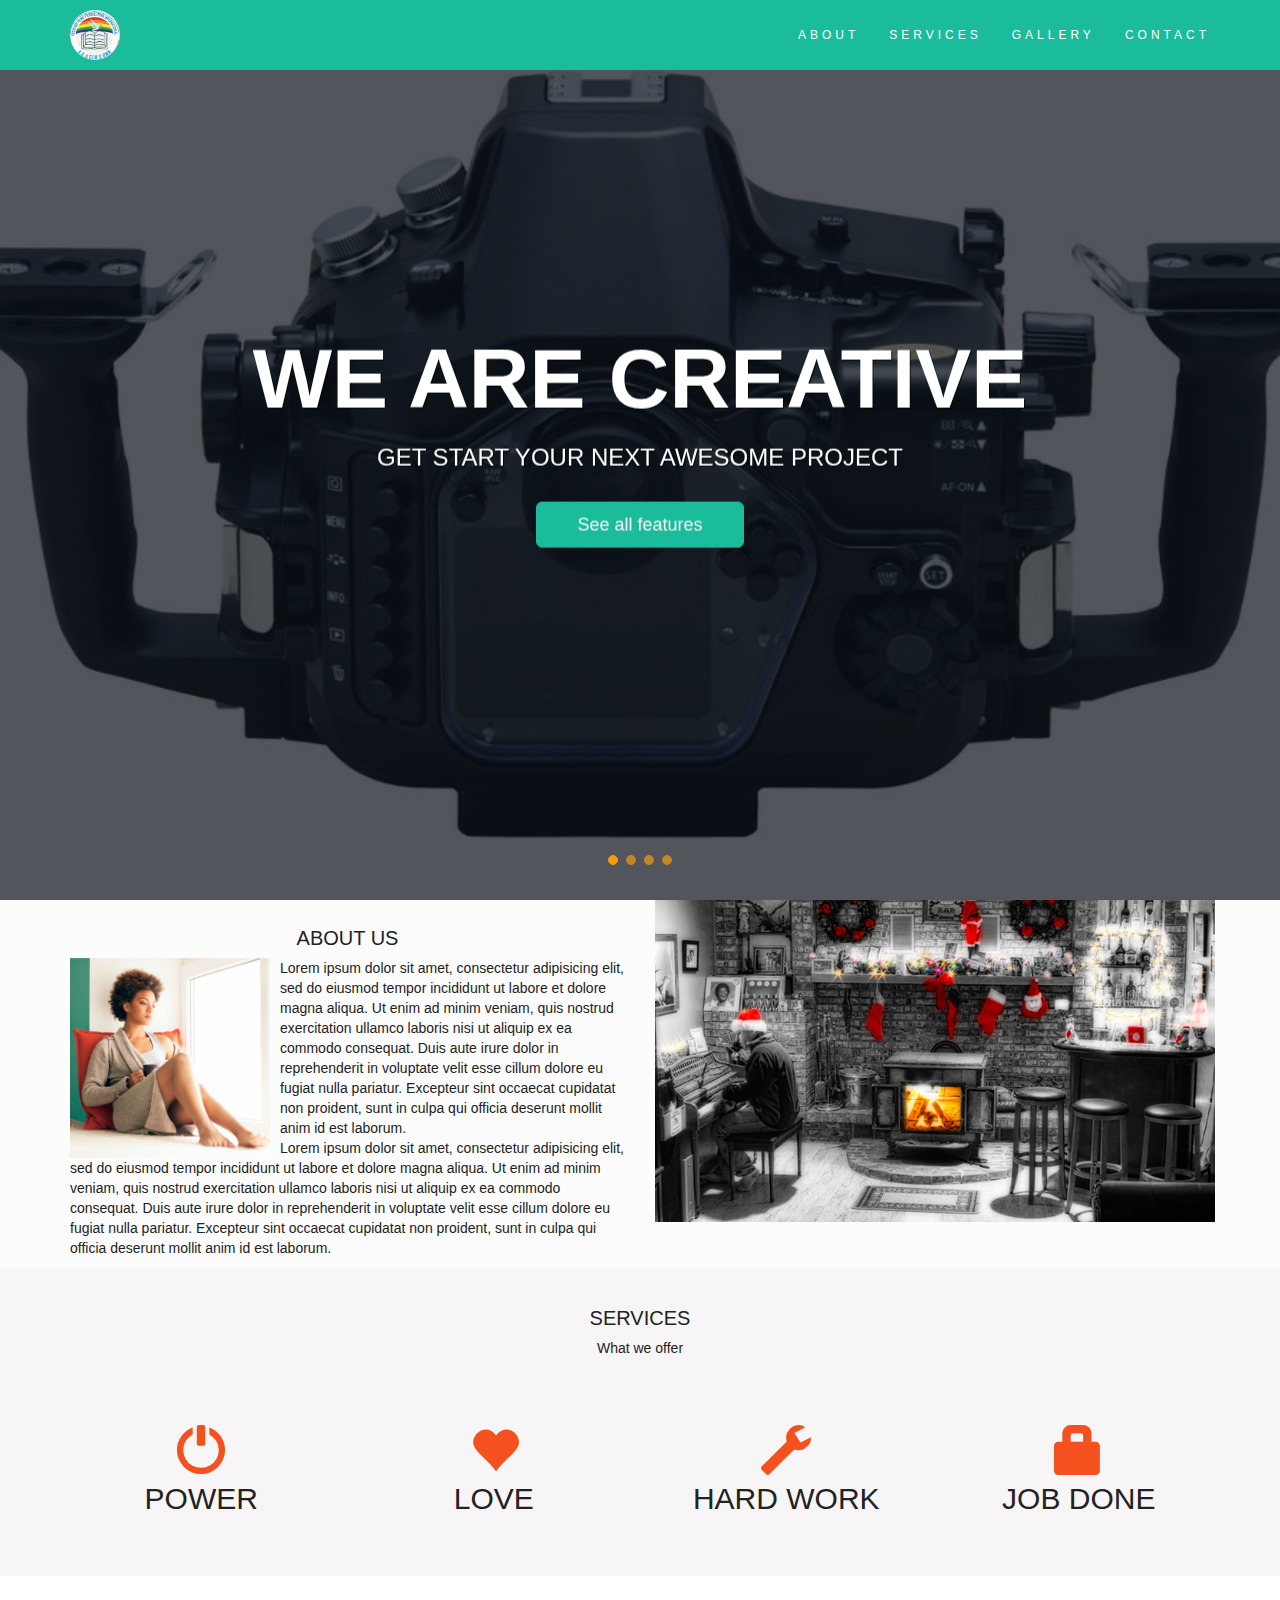
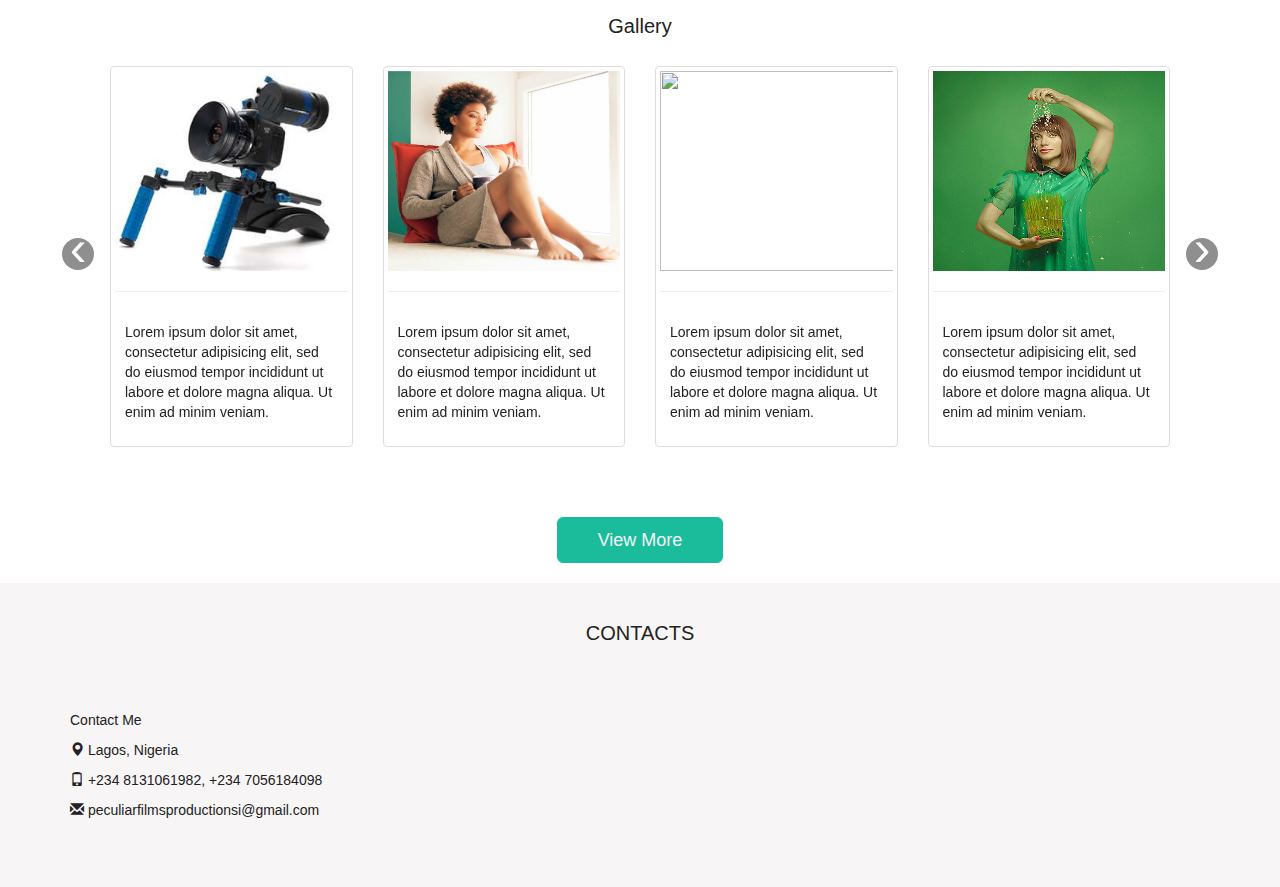
==== index.html @ 96c9d2da "first" ====
<!DOCTYPE html>
<html>
<head>
	<meta charset="utf-8">
	<meta name="description" content="">
	<meta name="keywords" content="">
	<meta name="author" content="">
	<meta http-equiv="X-UA-Compatible" content="IE=edge">
	<meta name="viewport" content="width=device-width, initial-scale=1">
	<title>My Site</title>
	

	<!-- STYLESHEETS-->
	<link rel="stylesheet" type="text/css" href="libraries/bootstrap/css/bootstrap.min.css">

	<!-- CUSTOM STYLES -->
	<link rel="stylesheet" type="text/css" href="assets/css/main.css">
	<link rel="stylesheet" type="text/css" href="assets/css/index.css">
	<!-- <link rel="stylesheet" type="text/css" href="assets/css/animate.css"> -->
	


	<!-- WEBFONT -->
	<link rel="stylesheet" type="text/css" href="https://fonts.googleapis.com/css?family=Raleway">

	<!-- ICON -->
	<link rel="stylesheet" href="https://cdnjs.cloudflare.com/ajax/libs/font-awesome/4.7.0/css/font-awesome.min.css">
</head>
<body id="myPage" data-spy="scroll" data-target=".navbar" data-offset="60">


	<header>
		<nav class="navbar change navbar-fixed-top m-b-0 p-t-10 p-b-10">
		  	<div class="container">
			    <div class="navbar-header">
			      <button type="button" class="navbar-toggle" data-toggle="collapse" data-target="#myNavbar">
			        <span class="icon-bar"></span>
			        <span class="icon-bar"></span>
			        <span class="icon-bar"></span>                        
			      </button>
			      <a class="navbar-brand p-t-0" href="#myPage"><img src="assets/img/peculiar.jpeg" class="h-50 img-circle"></a>
			    </div>
			    <div class="collapse navbar-collapse" id="myNavbar">
			      <ul class="nav navbar-nav navbar-right">
			        <li><a class="c-white" href="#about">ABOUT</a></li>
			        <li><a class="c-white" href="#services">SERVICES</a></li>
			        <li><a class="c-white" href="#gallery">GALLERY</a></li>
			        <li><a class="c-white" href="#contact">CONTACT</a></li>
			      </ul>
			    </div>
		  	</div>
		</nav>
	</header>

	<section>
		<div class="">
			<div class="carousel fade-carousel slide carousel-fade" data-ride="carousel" data-interval="4000" id="bs-carousel">
			  <!-- Overlay -->

			  <!-- Indicators -->
				<ol class="carousel-indicators">
				  	<li data-target="#bs-carousel" data-slide-to="0" class="active"></li>
				  	<li data-target="#bs-carousel" data-slide-to="1"></li>
				  	<li data-target="#bs-carousel" data-slide-to="2"></li>
				  	<li data-target="#bs-carousel" data-slide-to="3"></li>
				</ol>
			  
			  <!-- Wrapper for slides -->
			  	<div class="carousel-inner">
			    	<div class="item slides active">
			      		<div class="slide-1">
			          		<div class="overlay"></div>
			      		</div>
			      		<div class="hero">
				        	<hgroup>
				            	<h1>We are creative</h1>        
				            	<h3>Get start your next awesome project</h3>
				        	</hgroup>
				        	<button class="btn btn-hero btn-lg" role="button">See all features</button>
				      	</div>
				    </div>
			    	<div class="item slides">
			      		<div class="slide-2">
			          		<div class="overlay"></div>
			     		</div>
			      		<div class="hero">        
				        	<hgroup>
				            	<h1>We are smart</h1>        
				            	<h3>Get start your next awesome project</h3>
				        	</hgroup>       
				        	<button class="btn btn-hero btn-lg" role="button">See all features</button>
				      	</div>
			    	</div>
			    	<div class="item slides">
			      		<div class="slide-3">
			          		<div class="overlay"></div>
			      		</div>
			      		<div class="hero">        
			        		<hgroup>
					            <h1>We are amazing</h1>        
					            <h3>Get start your next awesome project</h3>
			        		</hgroup>
			        		<button class="btn btn-hero btn-lg" role="button">See all features</button>
			      		</div>
			    	</div>
			    	<div class="item slides">
			      		<div class="slide-4">
			          		<div class="overlay"></div>
			      		</div>
			      		<div class="hero">        
			        		<hgroup>
					            <h1>We are amazing</h1>        
					            <h3>Get start your next awesome project</h3>
			        		</hgroup>
			        		<button class="btn btn-hero btn-lg" role="button">See all features</button>
			      		</div>
			    	</div>
			  	</div> 
			</div>
		</div>

		<!-- about me -->
		<div class="bg-grey99">
			<div id="about" class="container">
				
				<div class="row">
					
					<div class="col-md-6">
						<p class="text-center f-20 p-t-5p">ABOUT US</p>
						<img src="assets/img/03-team.jpg" align="left" class="width-200 m-r-10">
						<p>Lorem ipsum dolor sit amet, consectetur adipisicing elit, sed do eiusmod
						tempor incididunt ut labore et dolore magna aliqua. Ut enim ad minim veniam,
						quis nostrud exercitation ullamco laboris nisi ut aliquip ex ea commodo
						consequat. Duis aute irure dolor in reprehenderit in voluptate velit esse
						cillum dolore eu fugiat nulla pariatur. Excepteur sint occaecat cupidatat non
						proident, sunt in culpa qui officia deserunt mollit anim id est laborum.<br>Lorem ipsum dolor sit amet, consectetur adipisicing elit, sed do eiusmod
						tempor incididunt ut labore et dolore magna aliqua. Ut enim ad minim veniam,
						quis nostrud exercitation ullamco laboris nisi ut aliquip ex ea commodo
						consequat. Duis aute irure dolor in reprehenderit in voluptate velit esse
						cillum dolore eu fugiat nulla pariatur. Excepteur sint occaecat cupidatat non
						proident, sunt in culpa qui officia deserunt mollit anim id est laborum.</p>
					</div>
					<div class="col-md-6">
						<img src="assets/img/calltoaction-image.jpg" class="width-560 mwidth-100p twidth-100p">
					</div>
				</div>
			</div>

		</div>

		<!-- my Service -->
		<div class="bg-greym p-t-40">
			<div id="services" class="container">
				<p class="text-center f-20">SERVICES</p>
				<p class="text-center">What we offer</p>
				<div class="row text-center p-t-5p p-b-5p">
					<div class="col-md-3 col-xs-6 col-sm-3">
						<span class="glyphicon glyphicon-off logo-small"></span>
						<p class="f-30 mf-20 m-t-10">POWER</p>
					</div>
					<div class="col-md-3 col-xs-6 col-sm-3">
						<span class="glyphicon glyphicon-heart logo-small"></span>
						<p class="f-30 mf-20 m-t-10">LOVE</p>
					</div>
					<div class="col-md-3 col-xs-6 col-sm-3">
						<span class="glyphicon glyphicon-wrench logo-small"></span>
						<p class="f-30 mf-20 m-t-10">HARD WORK</p>
					</div>
					<div class="col-md-3 col-xs-6 col-sm-3">
						<span class="glyphicon glyphicon-lock logo-small"></span>
						<p class="f-30 mf-20 m-t-10">JOB DONE</p>
					</div>
				</div>
			</div>
		</div>

		<!-- Portfolio -->
		<div class=" p-t-40">
			<div id="gallery" class="container">
				<p class="text-center f-20">Gallery</p>
				<div class=''>
			      	<div class="carousel slide media-carousel" id="media">
				        <div class="carousel-inner">
				          	<div class="item  active">
					            <div class="row">
					              	<div class="col-md-3">
					                	<a class="thumbnail" href="#">
					                		<img src="assets/img/Wha.jpeg">
					                		<hr>
					                		<p class="p-10">Lorem ipsum dolor sit amet, consectetur adipisicing elit, sed do eiusmod
					                		tempor incididunt ut labore et dolore magna aliqua. Ut enim ad minim veniam.</p>
					                	</a>
					              	</div>          
					              	<div class="col-md-3">
					                	<a class="thumbnail" href="#">
					                		<img src="assets/img/03-team.jpg">
					                		<hr>
					                		<p class="p-10">Lorem ipsum dolor sit amet, consectetur adipisicing elit, sed do eiusmod
					                		tempor incididunt ut labore et dolore magna aliqua. Ut enim ad minim veniam.</p>
					                	</a>
					              	</div>
					              	<div class="col-md-3">
					                	<a class="thumbnail" href="#">
					                		<img src="assets/img/imag.jpeg">
					                		<hr>
					                		<p class="p-10">Lorem ipsum dolor sit amet, consectetur adipisicing elit, sed do eiusmod
					                		tempor incididunt ut labore et dolore magna aliqua. Ut enim ad minim veniam.</p>
					                	</a>
					              	</div>
					              	<div class="col-md-3">
					                	<a class="thumbnail" href="#">
					                		<img src="assets/img/02-team.jpg">
					                		<hr>
					                		<p class="p-10">Lorem ipsum dolor sit amet, consectetur adipisicing elit, sed do eiusmod
					                		tempor incididunt ut labore et dolore magna aliqua. Ut enim ad minim veniam.</p>
					                	</a>
					              	</div>        
					            </div>
				          	</div>
			          		<div class="item">
			            		<div class="row">
			              			<div class="col-md-3">
			                			<a class="thumbnail" href="#">
			                				<img src="assets/img/Whats.jpeg">
			                				<hr>
					                		<p class="p-10">Lorem ipsum dolor sit amet, consectetur adipisicing elit, sed do eiusmod
					                		tempor incididunt ut labore et dolore magna aliqua. Ut enim ad minim veniam.</p>
			                			</a>
			              			</div>          
			              			<div class="col-md-3">
			                			<a class="thumbnail" href="#">
			                				<img src="assets/img/WhatsApp1.jpeg">
			                				<hr>
					                		<p class="p-10">Lorem ipsum dolor sit amet, consectetur adipisicing elit, sed do eiusmod
					                		tempor incididunt ut labore et dolore magna aliqua. Ut enim ad minim veniam.</p>
			                			</a>
			              			</div>
			              			<div class="col-md-3">
			                			<a class="thumbnail" href="#">
			                				<img src="assets/img/WhatsApp.jpeg">
			                				<hr>
					                		<p class="p-10">Lorem ipsum dolor sit amet, consectetur adipisicing elit, sed do eiusmod
					                		tempor incididunt ut labore et dolore magna aliqua. Ut enim ad minim veniam.</p>
			                			</a>
			              			</div>
			              			<div class="col-md-3">
					                	<a class="thumbnail" href="#">
					                		<img src="assets/img/Wha.jpeg">
					                		<hr>
					                		<p class="p-10">Lorem ipsum dolor sit amet, consectetur adipisicing elit, sed do eiusmod
					                		tempor incididunt ut labore et dolore magna aliqua. Ut enim ad minim veniam.</p>
					                	</a>
					              	</div>        
			            		</div>
			          		</div>
			          		<div class="item">
			            		<div class="row">
			              			<div class="col-md-3">
			                			<a class="thumbnail" href="#">
			                				<img src="assets/img/WhatsApp2.jpeg">
			                				<hr>
					                		<p class="p-10">Lorem ipsum dolor sit amet, consectetur adipisicing elit, sed do eiusmod
					                		tempor incididunt ut labore et dolore magna aliqua. Ut enim ad minim veniam.</p>
			                			</a>
			              			</div>          
			              			<div class="col-md-3">
			                			<a class="thumbnail" href="#">
			                				<img src="assets/img/imag.jpeg">
			                				<hr>
					                		<p class="p-10">Lorem ipsum dolor sit amet, consectetur adipisicing elit, sed do eiusmod
					                		tempor incididunt ut labore et dolore magna aliqua. Ut enim ad minim veniam.</p>
			                			</a>
			              			</div>
			              			<div class="col-md-3">
			                			<a class="thumbnail" href="#">
			                				<img src="assets/img/WhatsAp.jpeg">
			                				<hr>
					                		<p class="p-10">Lorem ipsum dolor sit amet, consectetur adipisicing elit, sed do eiusmod
					                		tempor incididunt ut labore et dolore magna aliqua. Ut enim ad minim veniam.</p>
			                			</a>
			              			</div>
			              			<div class="col-md-3">
					                	<a class="thumbnail" href="#">
					                		<img src="assets/img/Whats.jpeg">
					                		<hr>
					                		<p class="p-10">Lorem ipsum dolor sit amet, consectetur adipisicing elit, sed do eiusmod
					                		tempor incididunt ut labore et dolore magna aliqua. Ut enim ad minim veniam.</p>
					                	</a>
					              	</div>      
			            		</div>
			          		</div>
			        	</div>
			        	<a data-slide="prev" href="#media" class="left carousel-control f-50 hidden-xs hidden-sm">‹</a>
			        	<a data-slide="next" href="#media" class="right carousel-control f-50 hidden-xs hidden-sm">›</a>
			      	</div>                          
			    </div>
			</div>


			<div class="row">
				<div class="col-md-5"></div>
				<div class="col-md-2 text-center">
					<a href="gallery.html" class="btn btn-hero btn-lg">View More</a>
				</div>
				<div class="col-md-5"></div>
			</div>
		</div>

		<!-- contact -->
		<div class="bg-greym p-t-40">
			<div id="contact" class="container">
				<p class="text-center f-20">CONTACTS</p>
				<div class="row p-t-5p p-b-5p">
					<div class="col-md-3">
						<p>Contact Me</p>
      					<p><span class="glyphicon glyphicon-map-marker"></span> Lagos, Nigeria</p>
      					<p><span class="glyphicon glyphicon-phone"></span> +234 8131061982, +234 7056184098</p>
      					<p><span class="glyphicon glyphicon-envelope"></span> peculiarfilmsproductionsi@gmail.com</p>
					</div>
					<div class="col-md-9"></div>
				</div>
			</div>
		</div>
	</section>

	
		
	
	<script type="text/javascript" src="libraries/bootstrap/js/jquery-3.1.1.min.js"></script>

    <script src="libraries/bootstrap/js/bootstrap.min.js"></script>
    </script>
</body>
	<script type="text/javascript">
  		$(document).ready(function(){
		  // Add smooth scrolling to all links in navbar + footer link
		  $(".navbar a, footer a[href='#myPage']").on('click', function(event) {
		    // Make sure this.hash has a value before overriding default behavior
		    if (this.hash !== "") {
		      // Prevent default anchor click behavior
		      event.preventDefault();

		      // Store hash
		      var hash = this.hash;

		      // Using jQuery's animate() method to add smooth page scroll
		      // The optional number (900) specifies the number of milliseconds it takes to scroll to the specified area
		      $('html, body').animate({
		        scrollTop: $(hash).offset().top
		      }, 900, function(){
		   
		        // Add hash (#) to URL when done scrolling (default click behavior)
		        window.location.hash = hash;
		      });
		    } // End if
		  });
		  
		  $(window).scroll(function() {
		    $(".slideanim").each(function(){
		      var pos = $(this).offset().top;

		      var winTop = $(window).scrollTop();
		        if (pos < winTop + 600) {
		          $(this).addClass("slide");
		        }
		    });
		  });
		})
    </script>
    <script type="text/javascript">
    	$(document).ready(function() {
		  $('#media').carousel({
		    pause: true,
		    interval: false,
		  });
		});

		// change navbar background color when scroll downs

		$(document).ready(function(){
		  $(window).scroll(function(){
		  	var scroll = $(window).scrollTop();
			  if (scroll > 100) {
			    $(".change").css("background" , "#1abc9c");
			  }

			  else{
				  $(".change").css("background" , "transparent");  	
			  }
		  })
		})
	    
    </script>
</html>
---- assets/css/main.css ----
/*=================================================================
	Basic Setup
==================================================================*/
html {
    font-size: 100%;
    min-height: 100%;
}

body {
	/*font-family: 'Raleway', sans-serif;*/
	font-family: 'Gilroy-Light', sans-serif;
	font-size: 14px;
	color: #222222;
	font-weight: normal;
	overflow-x: hidden;
	line-height: 20px;
}
 
.l-h{line-height: 40px;}


a,
a:active,
a:hover,
a:focus,
a:visited{
	text-decoration:none;
	background:transparent;
	outline:none;
	color:inherit;
}

button:focus{
	outline:none;
}

li{
	list-style:none;
}

article,
figure,
footer,
header,
nav,
section{
	display:block
}

select:focus {
    outline-offset:0;
}

/* Internet Explorer 10 in Windows 8 and Windows Phone 8 Bug fix */
@-webkit-viewport {
	width: device-width;
}
@-moz-viewport {
	width: device-width;
}
@-ms-viewport {
	width: device-width;
}
@-o-viewport {
	width: device-width;
}
@viewport {
	width: device-width;
}

/*=================================================================
	Custom stylings
==================================================================*/

/****  Margin  ****/

.m-auto {margin:auto !important;}
.m-0 {margin:0 !important;}
.m-5 {margin:5px !important;}
.m-10 {margin:10px !important;}
.m-15 {margin:15px !important;}
.m-20 {margin:20px !important;}
.m-50 {margin:50px !important;}

/****  Margin Top  ****/
.m-t-_40 {margin-top:-40px !important;}
.m-t-0 {margin-top:0px !important;}
.m-t-5{margin-top:5px !important; }
.m-t-7{margin-top:7px !important; }
.m-t-8{margin-top:8px !important; }
.m-t-10{margin-top:10px !important;}
.m-t-13{margin-top:13px !important;}
.m-t-14{margin-top:14px !important;}
.m-t-15{margin-top:15px !important;}
.m-t-19{margin-top:19px !important;}
.m-t-20{margin-top:20px !important;}
.m-t-24{margin-top:24px !important;}
.m-t-26{margin-top:26px !important;}
.m-t-28{margin-top:28px !important;}
.m-t-32{margin-top:32px !important;}
.m-t-36{margin-top:36px !important;}
.m-t-30{margin-top:30px !important;}
.m-t-40{margin-top:40px !important;}
.m-t-45{margin-top:45px !important;}
.m-t-46{margin-top:46px !important;}
.m-t-50{margin-top:50px !important;}
.m-t-60{margin-top:60px !important;}
.m-t-66{margin-top:66px !important;}
.m-t-70 {margin-top:70px !important;}
.m-t-76 {margin-top:76px !important;}
.m-t-79{margin-top:79px !important;}
.m-t-80{margin-top:80px !important;}
.m-t-90{margin-top:90px !important;}
.m-t-100{margin-top:100px !important;}
.m-t-120{margin-top:120px !important;}
.m-t-130{margin-top:130px !important;}
.m-t-150{margin-top:150px !important;}
.m-t-3p{margin-top:3% !important; }
.m-t-5p{margin-top:5% !important; }
.m-t-7p{margin-top:7% !important; }
.m-t-10p{margin-top:10% !important; }
.m-t-12p{margin-top:12% !important; }
.m-t-15p{margin-top:15% !important; }
.m-t-20p{margin-top:20% !important; }
.m-t-21p{margin-top:21% !important; }
.m-t-30p{margin-top:30% !important; }
.m-t-80p{margin-top:80% !important; }

/****  Margin Bottom  ****/
.m-b-_40 {margin-bottom:-40px !important;}
.m-b-0 {margin-bottom:0px !important;}
.m-b-5 {margin-bottom:5px !important;}
.m-b-6 {margin-bottom:6px !important;}
.m-b-7 {margin-bottom:7px !important;}
.m-b-10 {margin-bottom:10px !important;}
.m-b-12 {margin-bottom:12px !important;}
.m-b-14 {margin-bottom:14px !important;}
.m-b-15 {margin-bottom:15px !important;}
.m-b-16 {margin-bottom:16px !important;}
.m-b-17 {margin-bottom:17px !important;}
.m-b-18 {margin-bottom:18px !important;}
.m-b-19 {margin-bottom:19px !important;}
.m-b-20 {margin-bottom:20px !important;}
.m-b-27 {margin-bottom:27px !important;}
.m-b-30 {margin-bottom:30px !important;}
.m-b-35 {margin-bottom:35px !important;}
.m-b-40 {margin-bottom:40px !important;}
.m-b-54 {margin-bottom:54px !important;}
.m-b-60 {margin-bottom:60px !important;}
.m-b-79 {margin-bottom:79px !important;}
.m-b-80 {margin-bottom:80px !important;}
.m-b-120{margin-bottom:120px !important;}
.m-b-140{margin-bottom:140px !important;}
.m-b-80 {margin-bottom:80px !important;}
.m-b-245 {margin-bottom:245px !important;}
.m-b-245 {margin-bottom:245px !important;}
.m-b-m30 {margin-bottom:-30px !important;}
.m-b-m50 {margin-bottom:-50px !important;}
.m-b-5p {margin-bottom:5% !important;}
.m-b-10p {margin-bottom:10% !important;}

/****  Margin Left  ****/
.m-l-0 {margin-left:0px !important;}
.m-l-1 {margin-left:1px !important;}
.m-l-5 {margin-left:5px !important;}
.m-l-6 {margin-left:6px !important;}
.m-l-10 {margin-left:10px !important;}
.m-l-13 {margin-left:13px !important;}
.m-l-15 {margin-left:15px !important;}
.m-l-20 {margin-left:20px !important;}
.m-l-30 {margin-left:30px !important;}
.m-l-40 {margin-left:40px !important;}
.m-l-50 {margin-left:50px !important;}
.m-l-60 {margin-left:60px !important;}
.m-l-70 {margin-left:70px !important;}
.m-l-80 {margin-left:80px !important;}
.m-l-85 {margin-left:85px !important;}
.m-l-95 {margin-left:95px !important;}
.m-l-150 {margin-left:150px !important;}
.m-l-20p {margin-left:20% !important;}
.m-l-40p {margin-left:40% !important;}
.m-l-34p {margin-left:34% !important;}

/****  Margin Right  ****/
.m-r-_40 {margin-right:-40px !important;}
.m-r-3 {margin-right:3px !important;}
.m-r-5 {margin-right:5px !important;}
.m-r-10 {margin-right:10px !important;}
.m-r-20 {margin-right:20px !important;}
.m-r-30 {margin-right:30px !important;}
.m-r-60 {margin-right:60px !important;}
.m-r-37p {margin-right:37% !important;}

/****  Padding  ****/
.p-0 {padding:0 !important;}
.p-3 {padding:3px !important;}
.p-5 {padding:5px !important;}
.p-10 {padding:10px !important;}
.p-14 {padding:14px !important;}
.p-15 {padding:15px !important;}
.p-18 {padding:18px !important;}
.p-20 {padding:20px !important;}
.p-30 {padding:30px !important;}
.p-40 {padding:40px !important;}
.p-50 {padding:50px !important;}
.p-70 {padding:70px !important;}
.p-80 {padding:80px !important;}
.p-5p {padding:5% !important;}

/****  Padding Top  ****/
.p-t-0 {padding-top:0 !important;}
.p-t-3 {padding-top:3px !important;}
.p-t-5 {padding-top:5px !important;}
.p-t-6 {padding-top:6px !important;}
.p-t-7 {padding-top:7px !important;}
.p-t-8 {padding-top:8px !important;}
.p-t-9 {padding-top:9px !important;}
.p-t-10 {padding-top:10px !important;}
.p-t-14 {padding-top:14px !important;}
.p-t-15 {padding-top:15px !important;}
.p-t-20 {padding-top:20px !important}
.p-t-37 {padding-top:37px !important;}
.p-t-30 {padding-top:30px !important;}
.p-t-32 {padding-top:32px !important;}
.p-t-40 {padding-top:40px !important;}
.p-t-44 {padding-top:44px !important;}
.p-t-45 {padding-top:45px !important;}
.p-t-48 {padding-top:48px !important;}
.p-t-50 {padding-top:50px !important;}
.p-t-60 {padding-top:60px !important;}
.p-t-70 {padding-top:60px !important;}
.p-t-80 {padding-top:80px !important;}
.p-t-100 {padding-top:100px !important;}
.p-t-111 {padding-top:111px !important;}
.p-t-140 {padding-top:140px !important;}
.p-t-5p {padding-top:5% !important}
.p-t-6p {padding-top:6% !important}
.p-t-7p {padding-top:7% !important}
.p-t-10p {padding-top:10% !important}
.p-t-15p {padding-top:15% !important}
.p-t-20p {padding-top:20% !important}

/****  Padding Bottom  ****/
.p-b-0 {padding-bottom:0 !important;}
.p-b-3 {padding-bottom:3px !important;}
.p-b-5 {padding-bottom:5px !important;}
.p-b-8 {padding-bottom:8px !important;}
.p-b-10 {padding-bottom:10px !important;}
.p-b-15 {padding-bottom:15px !important;}
.p-b-20 {padding-bottom:20px !important;}
.p-b-30 {padding-bottom:30px !important;}
.p-b-40 {padding-bottom:40px !important;}
.p-b-50 {padding-bottom:50px !important;}
.p-b-60 {padding-bottom:60px !important;}
.p-b-70 {padding-bottom:70px !important;}
.p-b-75 {padding-bottom:75px !important;}
.p-b-80 {padding-bottom:80px !important;}
.p-b-100 {padding-bottom:100px !important;}
.p-b-111 {padding-bottom:111px !important;}
.p-b-3p {padding-bottom:3% !important;}
.p-b-5p {padding-bottom:5% !important;}
.p-b-6p {padding-bottom:6% !important;}
.p-b-7p {padding-bottom:7% !important;}
.p-b-10p {padding-bottom:10% !important;}
.p-b-15p {padding-bottom:15% !important;}
.p-b-20p {padding-bottom:20% !important;}
.p-b-21p {padding-bottom:21% !important;}
.p-b-17p {padding-bottom:17% !important;}
.p-b-20p {padding-bottom:20% !important;}
.p-b-25p {padding-bottom:25% !important;}
.p-b-30p {padding-bottom:30% !important;}
.p-b-33p {padding-bottom:33% !important;}

/****  Padding Left  ****/
.p-l-0{padding-left:0px !important;}
.p-l-1{padding-left:1px !important;}
.p-l-3 {padding-left:3px !important;}
.p-l-5 {padding-left:5px !important;}
.p-l-10 {padding-left:10px !important;}
.p-l-15 {padding-left: 15px !important;}
.p-l-20 {padding-left:20px !important;}
.p-l-24 {padding-left:24px !important;}
.p-l-30 {padding-left:30px !important;}
.p-l-35 {padding-left:35px !important;}
.p-l-38 {padding-left:38px !important;}
.p-l-39 {padding-left:39px !important;}
.p-l-40 {padding-left:40px !important;}
.p-l-45 {padding-left:45px !important;}
.p-l-46 {padding-left:46px !important;}
.p-l-48 {padding-left:48px !important;}
.p-l-50 {padding-left:50px !important;}
.p-l-52 {padding-left:52px !important;}
.p-l-58 {padding-left:58px !important;}
.p-l-60 {padding-left:60px !important;}
.p-l-72 {padding-left:72px !important;}
.p-l-79 {padding-left:79px !important;}
.p-l-96 {padding-left:96px !important;}
.p-l-113 {padding-left:113px !important;}
.p-l-118 {padding-left:118px !important;}
.p-l-130 {padding-left:130px !important;}
.p-l-135 {padding-left:135px !important;}
.p-l-150 {padding-left:150px !important;}
.p-l-155 {padding-left:155px !important;}
.p-l-160 {padding-left:160px !important;}
.p-l-173 {padding-left:173px !important;}
.p-l-192 {padding-left:192px !important;}
.p-l-194 {padding-left:194px !important;}
.p-l-250 {padding-left:250px !important;}
.p-l-260 {padding-left:260px !important;}
.p-l-20p {padding-left:20% !important;}
.p-l-24p {padding-left:24% !important;}
.p-l-30p {padding-left:30% !important;}
.p-l-40p {padding-left:40% !important;}
.p-l-45p {padding-left:45% !important;}

/**** Padding Right  ****/
.p-r-0{padding-right:0px !important;}
.p-r-1{padding-right:1px !important;}
.p-r-3 {padding-right:3px !important;}
.p-r-5 {padding-right:5px !important;}
.p-r-10 {padding-right:10px !important;}
.p-r-15 {padding-right:15px !important;}
.p-r-20 {padding-right:20px !important;}
.p-r-24 {padding-right:24px !important;}
.p-r-30 {padding-right:30px !important;}
.p-r-50 {padding-right:50px !important;}
.p-r-72 {padding-right:72px !important;}
.p-r-150 {padding-right:150px !important;}

/****  Top  ****/
.t-0 { top:0; }
.t-5 { top:5px; }
.t-10 { top:10px; }
.t-12 { top:12px; }
.t-15 { top:15px; }
.t-28 { top:28px; }
.t-50 { top:50px; }
.t-10p{ top:10%;}
.t-20p{ top:20%;}
.t-50p{ top:50%;}

/****  Bottom  ****/
.b-_3 { bottom:-3px !important; }
.b-_54 { bottom:-54px !important; }
.b-_55 { bottom:-55px !important; }
.b-_57 { bottom:-57px !important; }
.b-_58 { bottom:-58px !important; }
.b-_59 { bottom:-59px !important; }
.b-_60 { bottom:-60px !important; }
.b-_61 { bottom:-61px !important; }
.b-_72 { bottom:-72px !important; }
.b-_76 { bottom:-76px !important; }
.b-_80 { bottom:-80px !important; }
.b-_90 { bottom:-90px !important; }
.b-_139 { bottom:-139px !important; }
.b-_501 { bottom:-501px !important; }
.b-0 { bottom:0 !important; }
.b-5 { bottom:5px !important; }
.b-10 { bottom:10px !important; }
.b-15 { bottom:15px !important; }
.b-30 { bottom:30px !important; }
.b-40 { bottom:40px !important; }
.b-45 { bottom:45px !important; }
.b-50 { bottom:50px !important; }
.b-60 { bottom:60px !important; }
.b-90 { bottom:90px !important; }
.b-59p { bottom:50% !important; }

/****  Left  ****/
.l-_20 { left:-20px !important; }
.l-0 { left:0 !important; }
.l-5 { left:5px !important; }
.l-10 { left:10px !important; }
.l-14 { left:14px !important; }
.l-15 { left:15px !important; }
.l-20 { left:20px !important; }
.l-32 { left:32px !important; }
.l-43 { left:43px !important; }
.l-45 { left:45px !important; }
.l-76 { left:76px !important; }
.l-90 { left:90px !important; }
.l-100 { left:100px !important; }
.l-100 { left:100px !important; }
.l-110 { left:110px !important; }
.l-150 { left:150px !important; }
.l-160 { left:160px !important; }
.l-215 { left:215px !important; }
.l-35p { left:35% !important; }
.l-38p { left:38% !important; }
.l-40p { left:40% !important; }
.l-43p { left:43% !important; }

/****  Right  ****/
.r-0 { right:0 !important; }
.r-5 { right:5px !important; }
.r-10 { right:10px !important; }
.r-15 { right:15px !important; }
.r-100 { right:100px !important; }

/****  Font Size  ****/
.f-8{font-size: 8px !important;}
.f-10{font-size:10px !important;}
.f-11{font-size:11px !important;}
.f-12{font-size:12px !important;}
.f-13{font-size:13px !important;}
.f-14{font-size:14px !important;}
.f-15{font-size:15px !important;}
.f-16{font-size:16px !important;}
.f-17{font-size:17px !important;}
.f-18{font-size:18px !important;}
.f-20{font-size:20px !important;}
.f-23{font-size:23px !important;}
.f-24{font-size:24px !important;}
.f-25{font-size:25px !important;}
.f-27{font-size:27px !important;}
.f-28{font-size:28px !important;}
.f-30{font-size:30px !important;}
.f-32{font-size:32px !important;}
.f-35{font-size:35px !important;}
.f-36{font-size:36px !important;}
.f-40{font-size:40px !important;}
.f-45{font-size:45px !important;}
.f-50{font-size:50px !important;}
.f-60{font-size:60px !important;}
.f-65{font-size:65px !important;}
.f-78{font-size:78px !important;}
.f-80{font-size:80px !important;}
.f-95{font-size:95px !important;}
.f-100{font-size:100px !important;}
.f-150{font-size:150px !important;}
.f-11em{font-size:11em !important;}

/****  Font Weight  ****/
.w-100 {font-weight:100 !important;}
.w-300 {font-weight:300 !important;}
.w-500 {font-weight:500 !important;}
.w-600 {font-weight:600 !important;}
.w-700 {font-weight:700 !important;}
.w-800{font-weight:800 !important;}
.w-900{font-weight:900 !important;}

/****  Font Style  ****/
.f-italic {font-style: italic !important;}

/****  Opacity  ****/
.opacity-05 {opacity:0.5 !important;}
.opacity-0 {opacity:0;}
.opacity-20 {opacity:.2;}
.opacity-50 {opacity:.5;}
.opacity-70 {opacity:.7;}
.opacity-80 {opacity:.8;}
.opacity-90 {opacity:.9;}

/****  Width  ****/
.width-0 {width:0 !important;}
.width-20 {width:20px !important;}
.width-25 {width:25px !important;}
.width-30 {width:30px !important;}
.width-35 {width:35px !important;}
.width-40 {width:40px !important;}
.width-47 {width:47px !important;}
.width-50 {width:50px !important;}
.width-60 {width:60px !important;}
.width-65 {width:65px !important;}
.width-66 {width:66px !important;}
.width-70 {width:70px !important;}
.width-80 {width:80px !important;}
.width-90 {width:90px !important;}
.width-100 {width:100px !important;}
.width-110 {width:110px !important;}
.width-114 {width:114px !important;}
.width-120 {width:120px !important;}
.width-150 {width:150px !important;}
.width-154 {width:154px !important;}
.width-160 {width:160px !important;}
.width-165 {width:165px !important;}
.width-170 {width:170px !important;}
.width-178 {width:178px !important;}
.width-180 {width:180px !important;}
.width-190 {width:190px !important;}
.width-200 {width:200px !important;}
.width-210 {width:210px !important;}
.width-215 {width:215px !important;}
.width-225 {width:225px !important;}
.width-230 {width:230px !important;}
.width-265 {width:265px !important;}
.width-280 {width:280px !important;}
.width-300 {width:300px !important;}
.width-310 {width:310px !important;}
.width-350 {width:350px !important;}
.width-360 {width:360px !important;}
.width-395 {width:395px !important;}
.width-400 {width:400px !important;}
.width-494 {width:494px !important;}
.width-500 {width:500px !important;}
.width-540 {width:540px !important;}
.width-550 {width:550px !important;}
.width-560 {width:560px !important;}
.width-570 {width:570px !important;}
.width-600 {width:600px !important;}
.width-650 {width:650px !important;}
.width-665 {width:665px !important;}
.width-714 {width:714px !important;}
.width-759 {width:759px !important;}
.width-800 {width:800px !important;}
.width-868 {width:868px !important;}
.width-1360 {width:1360px !important;}
.max-width-300 {max-width:300px !important;}
.min-width-40  {min-width:40px}
.width-10p {width:10% !important;}
.width-15p {width:15% !important;}
.width-20p {width:20% !important;}
.width-25p {width:25% !important;}
.width-28p {width:28% !important;}
.width-30p {width:30% !important;}
.width-35p {width:35% !important;}
.width-40p {width:40% !important;}
.width-45p {width:45% !important;}
.width-48p {width:48% !important;}
.width-50p {width:50% !important;}
.width-60p {width:60% !important;}
.width-65p {width:65% !important;}
.width-66p {width:66% !important;}
.width-70p {width:70% !important;}
.width-75p {width:75% !important;}
.width-80p {width:80% !important;}
.width-90p {width:90% !important;}
.width-98p {width:98% !important;}
.width-100p{width:100% !important;}
.width-auto{width:auto !important;}

/**** Z-Index ****/
.z-1{ z-index:-1; }
.z-index{ z-index:1; }
.z-10{ z-index:10; }
.z-1000{ z-index:1000; }
.z-10000{ z-index:10000; }

/****  Border Radius  ****/
.bd-0{ -moz-border-radius:0 !important;-webkit-border-radius:0 !important;border-radius:0 !important; }
.bd-3{ -moz-border-radius:3px !important;-webkit-border-radius:3px !important;border-radius:3px !important; }
.bd-4{ -moz-border-radius:4px !important;-webkit-border-radius:4px !important;border-radius:4px !important; }
.bd-5{ -moz-border-radius:5px !important;-webkit-border-radius:5px !important;border-radius:5px !important; }
.bd-6{ -moz-border-radius:6px !important;-webkit-border-radius:6px !important;border-radius:6px !important; }
.bd-9{ -moz-border-radius:9px !important;-webkit-border-radius:9px !important;border-radius:9px !important; }
.bd-10{ -moz-border-radius:10px !important;-webkit-border-radius:10px !important;border-radius:10px !important; }
.bd-20{ -moz-border-radius:20px !important;-webkit-border-radius:20px !important;border-radius:20px !important; }
.bd-30{ -moz-border-radius:30px !important;-webkit-border-radius:30px !important;border-radius:30px !important; }
.bd-50{ -moz-border-radius:50px !important;-webkit-border-radius:50px !important;border-radius:50px !important; }
.bd-50p{ -moz-border-radius:50% !important;-webkit-border-radius:50% !important;border-radius:50% !important; }

/****  Border Colors  ****/
.no-bd{ border:none !important;box-shadow:none; }
.bd-brand-brown{ border:2px solid #A66429 }
.bd-brand{ border:1px solid #cdcdcd }
.bd-brand-1{ border:2px solid #FFBA1B; }
.bd-white{ border:3px solid #FFFFFF !important; }

.border-top {border-top: 1px solid #EFEFEF !important;}
.border-bottom {border-bottom: 1px solid #EFEFEF !important;}
.border-bottomm {border-bottom: 1px solid #BF0603 !important;}
.no-border-bottom {border-bottom: none !important;}
.border-left {border-left: 1px solid #EFEFEF !important;}
.border-right {border-right: 1px solid #EFEFEF !important;}

/****  Background Colors  ****/
.bg-trans{ background:transparent !important; background-color:transparent ; }
.bg-white{ background:#FFFFFF !important; background-color:#FFFFFF; }
.bg-orange{ background:#FC7B08 !important; background-color:#FC7B08; }
.bg-brown{ background:#A66429 !important; background-color:#A66429; }
.bg-gray{ background:#EAEEF1 !important; background-color:#EAEEF1; }
.bg-grey{ background:#95989A !important;}
.bg-greym{ background:#F7F5F5 !important;background-color:#F7F5F5; }
.bg-grey1{ background:#CDCDCD !important; background-color:#CDCDCD; }
.bg-grey99{ background:#FCFCFC !important; background-color:#FCFCFC; }
.bg-grey90{ background:#DDDDDD !important; background-color:#DDDDDD; }
.bg-red{ background:#F90707 !important; background-color:#F90707; }
.bg-redm{ background:#BF0603 !important; background-color:#BF0603; }
.bg-bluem{ background:#226CE0 !important; background-color:#226CE0; }
.bg-blue{ background:#334e8a !important; background-color:#334e8a; }
.bg-brand-1{ background:#3E98F5 !important; background-color:#3E98F5; color:#fff !important; }
.bg-brand-2{ background:#FE5621 !important; background-color:#FE5621; color:#fff !important; }
.bg-brand-3{ background:#2095f2 !important; background-color:#2095f2; color:#fff !important; }

/****  Font Colors  ****/
.c-red{color: #EE2824 !important;}
.c-redm{color: #BF0603 !important;}
.c-bluem{color: #226CE0 !important;}
.c-blue{color: #334e8a !important;}
.c-orange{color: #FC7B08 !important;}
.c-gray{ color:#EAEEF1 !important;}
.c-grey{color: #9b9b9b !important;}
.c-lightgrey{color: #d3d3d3 !important;}
.c-greym{color: #F7F5F5 !important;}
.c-grey1{ color:#CDCDCD !important;}
.c-brand-1{ color:#3E98F5 !important; }
.c-brand-2{ color:#FE5621 !important; }
.c-brand-3{ color:#2095f2 !important; }
.c-white{ color:#FFFFFF !important; }
.c-dark{ color:#333333 !important; }
.c-green{ color:#008000 !important; }
.c-google{ color:#e64522 !important; }
.c-fb{ color:#4060A5 !important; }

.btn-white{ border-radius:50px; background:#FFFFFF; color:#2095f2 !important; font-weight:700; line-height:1.5; padding:11px 26px; }
.btn-red{ border-radius:50px; background:#F90707; color:#FFFFFF !important; font-weight:700; line-height:1.5; padding:11px 26px; }
.btn-brand-1{ border-radius:50px; border:solid 1px #FFFFFF; width:auto; background:transparent; color:#FFFFFF; font-weight:700; line-height: 1.5; padding: 11px 26px; }
.btn-brand-2{ border-radius:50px; border:solid 1px #FE5621; width:auto; background:transparent; color:#222222; font-weight:700; line-height: 1.5; padding: 11px 26px; }
/*.btn:active,.btn:hover,.btn:focus { width:auto; outline:none !important; color: inherit; box-shadow:none; outline-offset:0 !important; }*/
.btn:active,.btn:hover,.btn:focus { width:auto; outline:none !important; color: inherit; box-shadow:show; outline-offset:0 !important; }

.hr-brand{ border-top:2px solid #3E98F5; margin-top:0; }

/*Text-align*/
.j-ta{text-align: justify !important;}
.c-ta{text-align: center !important;}

.content { padding:30px 30px 20px 30px }

.cursor-pointer {cursor:pointer}

.cursor-pointer {cursor:not-allowed !important;}

.uppercase { text-transform:uppercase; }
.lowercase { text-transform:lowercase; }

.pos-rel {position:relative;}
.pos-abs {position:absolute;}
.pos-fx {position:fixed;}

.dis-none {display:none !important;}
.dis-inline {display:inline !important;}
.dis-inline-b {display:inline-block !important;}
.dis-block {display:block !important;}
.dis-flex {display:flex !important; align-content:center; align-items:center; justify-content:center;}
.dis-grid {display:grid !important; align-content:center; align-items:center; justify-content:center;}

.f-left {float:left !important;}
.f-right {float:right !important;}

.overflow-x-hidden { overflow-x:hidden !important; }
.overflow-y-hidden { overflow-y:hidden !important; }

.overflow-y-scroll { overflow-y:scroll !important; }

.scale0-9 { transition:all 1s ease-in-out; -webkit-transition:all 1s ease-in-out; -moz-transition:all 1s ease-in-out; }
.scale1-2 { transition:all 1s ease-in-out; -webkit-transition:all 1s ease-in-out; -moz-transition:all 1s ease-in-out; }

.scale0-9:hover { transform:scale(0.9); -webkit-transform:scale(0.9); -moz-transform:scale(0.9); transition:all 1s ease-in-out; -webkit-transition:all 1s ease-in-out; -moz-transition:all 1s ease-in-out; }
.scale1-2:hover { transform:scale(1.2);
	-webkit-transform:scale(1.2); -moz-transform:scale(1.2); transition:all 1s ease-in-out; -webkit-transition:all 1s ease-in-out; -moz-transition:all 1s ease-in-out; }

.h-inherit { height:inherit !important; }
.h-initial { height:initial !important; }
.h-auto { height:auto !important; }
.h-20 { height:20px !important; }
.h-30 { height:30px !important; }
.h-40 { height:40px !important; }
.h-45 { height:45px !important; }
.h-50 { height:50px !important; }
.h-55 { height:55px !important; }
.h-60 { height:60px !important; }
.h-65 { height:65px !important; }
.h-70 { height:70px !important; }
.h-72 { height:72px !important; }
.h-75 { height:75px !important; }
.h-80 { height:80px !important; }
.h-90 { height:90px !important; }
.h-100 { height:100px !important; }
.h-105 { height:105px !important; }
.h-109 { height:109px !important; }
.h-125 { height:125px !important; }
.h-250 { height:250px !important; }
.h-200 { height:200px !important; }
.h-289 { height:289px !important; }
.h-300 { height:300px !important; }
.h-434 { height:434px !important; }
.h-450 { height:450px !important; }
.h-70p { height:70% !important; }
.h-100p { height:100% !important; }
.min-h-100p { min-height:100% !important; }
.h-39vh{height:39vh !important; overflow:hidden !important}
.h-40vh{height:40vh !important; overflow:hidden !important}
.h-50vh{height:50vh !important; overflow:hidden !important}
.h-60vh{height:60vh !important; overflow:hidden !important}
.h-100vh{height:100vh !important; overflow:hidden !important}
.max-h-500 { max-height:500px !important; }




/****  games background Colors  ****/
.bg-gred{ background:#CC0033 !important; background-color:#CC0033; }
.bg-ggreen{ background:#00CC00 !important; background-color:#00CC00; }
.bg-gpersian-green{ background:#009999 !important; background-color:#009999; }
.bg-gorange{ background:#FF9900 !important; background-color:#FF9900; }
.bg-gpurple{ background:#660066 !important; background-color:#660066; }
.bg-gslate-blue{ background:#6666CC !important; background-color:#6666CC; }



a:focus, a:hover {
    	text-decoration:none !important;
	}

@media screen and (min-width: 992px) {
	


}

::-webkit-scrollbar{
	height: 7px;
	width: 7px;
}
::-webkit-scrollbar-track{
	border-radius: 50px;
	/*-webkit-box-shadow:inset 0 0 6px rgba(0,0,0,0.1);*/
}
::-webkit-scrollbar-thumb{
	border-radius: 1px;
	background-color: #a7a7a7;
}
.owl-carousel .owl-item img {
    display: block;
    width: 100%;
    min-height: 230px !important;
    max-height: 230px !important;
    border-radius: 1px !important;
    max-width: 200px
    margin-left: 120px;
}
 .owl-theme .owl-nav [class*='owl-'] {
    color: #FFF;
    font-size: 14px;
    margin: 5px;
    padding: 2px 12px !important;
    background: #d09f9f  !important;
    display: inline-block;
    cursor: pointer;
    border-radius: 1px  !important;
}
.owl-theme .owl-nav [class*='owl-']:hover {
    background: #f90707  !important;
    color: #FFF;
    text-decoration: none;
}
.owl-theme .owl-dots .owl-dot span {
    width: 10px;
    height: 10px;
    margin: 5px 7px;
    background: #d09f9f  !important;
    display: block;
    -webkit-backface-visibility: visible;
    transition: opacity 200ms ease;
    border-radius: 30px;
}
.owl-dot.active{
	 color: #f90707  !important;
}
.messagesend b{
	font-weight: 100 !important;
}
.pending-image img:hover{
	transform: scale(1.1);
}
.pending-image img{
	transition: all .4s ease;
	cursor: pointer;
}


/*adminsection*/
.leftbar{
	position: fixed;
	left: 0%;
	top: 0%;
	background-color: white;
	border-right: 2px solid grey;
	width: 17.3%;
	height: 100%;
	transition: all .6s ease;
}
.butt_section{
	padding: 35px;
}
.leftbar p {
    background-color: white;
    padding: 6px 30px;
    margin-bottom: 1%;
    text-align: left;
    color: black;
    cursor: pointer;
}
.dashboard_name {
    padding: 2px;
    margin-left: 16%;
    margin-bottom: 10%;
}
.leftbar i {
    float: left;
    padding: 4px;
}
.activedashboard{
	background-color: #BF0603 !important;
	color: white !important;
}
#openSidebar{
	display: none;
}
.leftbar .me {
    margin-top: 21%;
    margin-bottom: 1%;
    height: 65px;
    margin-left: 12%;
    width: 65px;
}
.maianer {
    padding: 10px 55px;
}
.biger{
	width: 60% ;
	transform: translate(0px) !important;
	z-index:1  !important;
	
}
i#closebtn {
    position: absolute;
    top: 2%;
    color: indianred;
    font-size: 21px;
    display: none;
    cursor: pointer;
    right: 5%;
}
@media screen and (max-width: 992px) {
	
.leftbar{
	transform: translate(-300px);
}
#openSidebar{
	display: block !important;
	cursor: pointer !important;
}
i#closebtn {
   display: block;
}
}
@media screen and (max-width: 568px) {
	
.leftbar{
	transform: translate(-1000px);
}
#openSidebar{
	display: block !important;
	cursor: pointer !important;
}
i#closebtn {
   display: block;
}

.maianer {
    padding: 10px 20px;
}
.mr-125 { right:125px !important; }

}

.leftbar p {
    background-color: white;
    padding: 6px 15px;
    margin-bottom: 1%;
    text-align: left;
    color: black;
    cursor: pointer;
}

/*THIS NEED TO BE DELETED IF YOUR TABLE LINE ARE NOT SHOWING*/
.table>tbody>tr>td, .table>tbody>tr>th, .table>tfoot>tr>td, .table>tfoot>tr>th, .table>thead>tr>td, .table>thead>tr>th {
    padding: 8px;
    line-height: 1.42857143;
    vertical-align: top;
    /* border-top: 1px solid #ddd; */
    border-top: none ;
}

.table>thead>tr>th {
    vertical-align: bottom;
    /* border-bottom: 2px solid #ddd; */
    border-bottom: none ;
}


/*mysite*/
i.glyphicon-thumbs-up { color: #1abc9c; }
i.glyphicon-thumbs-down { color: #e74c3c; padding-left: 5px; }
.navbar {
      margin-bottom: 0;
      background-color: #1abc9c;
      z-index: 9999;
      border: 0;
      font-size: 12px !important;
      line-height: 1.42857143 !important;
      letter-spacing: 4px;
      border-radius: 0;
      font-family: Montserrat, sans-serif;
  }
.navbar-nav li a:hover, .navbar-nav li.active a {
      color: black !important;
      background-color: #fff !important;
  }
.navbar-default .navbar-toggle {
      border-color: transparent;
      color: #fff !important;
  }

  .logo-small {
      color: #f4511e;
      font-size: 50px;
  }

/*rotating word*/
.rw-wrapper{
	width: 100%;
	position: relative;
	/*margin: 110px auto 0 auto;*/
	font-family: 'Bree Serif';
	padding: 10px;
}
.rw-sentence{
	margin: 0;
	text-align: left;
	text-shadow: 1px 1px 1px rgba(255,255,255,0.8);
}
.rw-sentence span{
	color: #444;
	white-space: nowrap;
	font-size: 155%;
	font-weight: normal;
}

.rw-words{
	display: inline;
	text-indent: 10px;
}
.rw-words span{
	position: absolute;
	opacity: 0;
	overflow: hidden;
	width: 100%;
	color: #6b969d;
}
.rw-words-1 span{
	animation: rotateWordsFirst 18s linear infinite 0s;
}
.rw-words-2 span{
	animation: rotateWordsSecond 18s linear infinite 0s;
}
.rw-words span:nth-child(2) { 
	animation-delay: 3s; 
	color: #6b889d;
}
.rw-words span:nth-child(3) { 
	animation-delay: 6s; 
	color: #6b739d;	
}
.rw-words span:nth-child(4) { 
	animation-delay: 9s; 
	color: #7a6b9d;
}
.rw-words span:nth-child(5) { 
	animation-delay: 12s; 
	color: #8d6b9d;
}
.rw-words span:nth-child(6) {  
	animation-delay: 15s; 
	color: #9b6b9d;
}
@keyframes rotateWordsFirst {
    0% { opacity: 1; animation-timing-function: ease-in; height: 0px; }
    8% { opacity: 1; height: 60px; }
    19% { opacity: 1; height: 60px; }
	25% { opacity: 0; height: 60px; }
    100% { opacity: 0; }
}
@keyframes rotateWordsSecond {
    0% { opacity: 1; animation-timing-function: ease-in; width: 0px; }
    10% { opacity: 0.3; width: 0px; }
	20% { opacity: 1; width: 100%; }
    27% { opacity: 0; width: 100%; }
    100% { opacity: 0; }
}


/*timeline*/

/** timeline box structure **/
.timeline {
  list-style: none;
  padding: 20px 0 20px;
  position: relative;
}

.timeline:before {
  top: 0;
  bottom: 0;
  position: absolute;
  content: " ";
  width: 3px;
  background-color: #eee;
  left: 50%;
  margin-left: -1.5px;
}

.tldate {
  display: block;
  width: 200px;
  background: #414141;
  border: 3px solid #212121;
  color: #ededed;
  margin: 0 auto;
  padding: 3px 0;
  font-weight: bold;
  text-align: center;
  -webkit-box-shadow: 0 0 11px rgba(0,0,0,0.35);
}

.timeline li {
  margin-bottom: 25px;
  position: relative;
}

.timeline li:before, .timeline li:after {
  content: " ";
  display: table;
}
.timeline li:after {
  clear: both;
}
.timeline li:before, .timeline li:after {
  content: " ";
  display: table;
}

/** timeline panels **/
.timeline li .timeline-panel {
  width: 46%;
  float: left;
  background: #fff;
  border: 1px solid #d4d4d4;
  padding: 20px;
  position: relative;
  -webkit-border-radius: 8px;
  -moz-border-radius: 8px;
  border-radius: 8px;
  -webkit-box-shadow: 0 1px 6px rgba(0, 0, 0, 0.15);
  -moz-box-shadow: 0 1px 6px rgba(0, 0, 0, 0.15);
  box-shadow: 0 1px 6px rgba(0, 0, 0, 0.15);
}

/** panel arrows **/
.timeline li .timeline-panel:before {
  position: absolute;
  top: 26px;
  right: -15px;
  display: inline-block;
  border-top: 15px solid transparent;
  border-left: 15px solid #ccc;
  border-right: 0 solid #ccc;
  border-bottom: 15px solid transparent;
  content: " ";
}

.timeline li .timeline-panel:after {
  position: absolute;
  top: 27px;
  right: -14px;
  display: inline-block;
  border-top: 14px solid transparent;
  border-left: 14px solid #fff;
  border-right: 0 solid #fff;
  border-bottom: 14px solid transparent;
  content: " ";
}
.timeline li .timeline-panel.noarrow:before, .timeline li .timeline-panel.noarrow:after {
  top:0;
  right:0;
  display: none;
  border: 0;
}

.timeline li.timeline-inverted .timeline-panel {
  float: right;
}

.timeline li.timeline-inverted .timeline-panel:before {
  border-left-width: 0;
  border-right-width: 15px;
  left: -15px;
  right: auto;
}

.timeline li.timeline-inverted .timeline-panel:after {
  border-left-width: 0;
  border-right-width: 14px;
  left: -14px;
  right: auto;
}


/** timeline circle icons **/
.timeline li .tl-circ {
  position: absolute;
  top: 23px;
  left: 50%;
  text-align: center;
  background: #6a8db3;
  color: #fff;
  width: 35px;
  height: 35px;
  line-height: 35px;
  margin-left: -16px;
  border: 3px solid #90acc7;
  border-top-right-radius: 50%;
  border-top-left-radius: 50%;
  border-bottom-right-radius: 50%;
  border-bottom-left-radius: 50%;
  z-index: 99999;
}


/** timeline content **/

.tl-heading h4 {
  margin: 0;
  color: #c25b4e;
}

.tl-body p, .tl-body ul {
  margin-bottom: 0;
}

.tl-body > p + p {
  margin-top: 5px;
}

/** media queries **/
@media (max-width: 991px) {
  .timeline li .timeline-panel {
    width: 44%;
  }
}

@media (max-width: 700px) {
  .page-header h1 { font-size: 1.8em; }
  
  ul.timeline:before {
    left: 40px;
  }
  
  .tldate { width: 140px; }

  ul.timeline li .timeline-panel {
    width: calc(100% - 90px);
    width: -moz-calc(100% - 90px);
    width: -webkit-calc(100% - 90px);
  }

  ul.timeline li .tl-circ {
    top: 22px;
    left: 22px;
    margin-left: 0;

  }
  ul.timeline > li > .tldate {
    margin: 0;
  }

  ul.timeline > li > .timeline-panel {
    float: right;
  }

  ul.timeline > li > .timeline-panel:before {
    border-left-width: 0;
    border-right-width: 15px;
    left: -15px;
    right: auto;
  }

  ul.timeline > li > .timeline-panel:after {
    border-left-width: 0;
    border-right-width: 14px;
    left: -14px;
    right: auto;
  }
}
---- assets/css/index.css ----
@font-face{
	font-family: 'Avenir';
	src: url('../../Avenir/AvenirLTStd-Book.otf');
	src: url('../../Avenir/AvenirLTStd-Light.otf');
	src: url('../../Avenir/AvenirLTStd-Roman.otf');
	src: url('../../Avenir/AvenirLTStd-Medium.ttf');
}*/

/*@font-face{
	font-family: 'Quicksand';
	src: url('../../Quicksand/Quicksand-Bold.ttf');
	src: url('../../Quicksand/Quicksand-Light.ttf');
	src: url('../../Quicksand/Quicksand-Medium.ttf');
	src: url('../../Quicksand/Quicksand-Regular.ttf');
}*/

/*@font-face{
	font-family: 'Quicksand-Bold';
	src: url('../../Quicksand/Quicksand-Bold.ttf');
}

@font-face{
	font-family: 'Quicksand-Light';
	src: url('../../Quicksand/Quicksand-Light.ttf');
}

@font-face{
	font-family: 'Quicksand-Medium';
	src: url('../../Quicksand/Quicksand-Medium.ttf');
}

@font-face{
	font-family: 'Quicksand-Regular';
	src: url('../../Quicksand/Quicksand-Regular.ttf');
}


@font-face{
	font-family: 'Avenir-Book';
	src: url('../../Avenir/AvenirLTStd-Book.otf');
}
@font-face{
	font-family: 'Avenir-Light';
	src: url('../../Avenir/AvenirLTStd-Light.otf');
}
@font-face{
	font-family: 'Avenir-Roman';
	src: url('../../Avenir/AvenirLTStd-Roman.otf');
}
@font-face{
	font-family: 'Avenir-Medium';
	src: url('../../Avenir/AvenirLTStd-Medium.ttf');
}*/


/*@font-face{
	font-family: 'WorkSans-Bold';
	src: url('../../work_sans/WorkSans-Bold.ttf');
}

@font-face{
	font-family: 'WorkSans-Regular';
	src: url('../../work_sans/WorkSans-Regular.ttf');
}

@font-face{
	font-family: 'WorkSans-Medium';
	src: url('../../work_sans/WorkSans-Medium.ttf');
}

@font-face{
	font-family: 'WorkSans-semiBold';
	src: url('../../work_sans/WorkSans-semiBold.ttf');
}*/
/*body {
	text-align:justify;
	font-family: "WorkSans-Regular";
}*/

/*.flat{
	font-family: "WorkSans-Regular";
}
.find1{
	font-family: "WorkSans-Regular";
}

.find2{
	font-family: "WorkSans-Regular";
}*/

/*micheal*/
    .carousel-fade .carousel-inner .item {
      -webkit-transition-property: opacity;
      transition-property: opacity;
    }
    .carousel-fade .carousel-inner .item,
    .carousel-fade .carousel-inner .active.left,
    .carousel-fade .carousel-inner .active.right {
      opacity: 0;
    }
    .carousel-fade .carousel-inner .active,
    .carousel-fade .carousel-inner .next.left,
    .carousel-fade .carousel-inner .prev.right {
      opacity: 1;
    }
    .carousel-fade .carousel-inner .next,
    .carousel-fade .carousel-inner .prev,
    .carousel-fade .carousel-inner .active.left,
    .carousel-fade .carousel-inner .active.right {
      left: 0;
      -webkit-transform: translate3d(0, 0, 0);
              transform: translate3d(0, 0, 0);
    }
    .carousel-fade .carousel-control {
      z-index: 2;
    }

    /*
    Fade content bs-carousel with hero headers
    Code snippet by maridlcrmn (Follow me on Twitter @maridlcrmn) for Bootsnipp.com
    Image credits: unsplash.com
    */

    /********************************/
    /*       Fade Bs-carousel       */
    /********************************/
    .fade-carousel {
        position: relative;
        height: 100vh;
    }
    .fade-carousel .carousel-inner .item {
        height: 100vh;
    }
    .fade-carousel .carousel-indicators > li {
        margin: 0 2px;
        background-color: #f39c12;
        border-color: #f39c12;
        opacity: .7;
    }
    .fade-carousel .carousel-indicators > li.active {
      width: 10px;
      height: 10px;
      opacity: 1;
    }

    /********************************/
    /*          Hero Headers        */
    /********************************/
    .hero {
        position: absolute;
        top: 50%;
        left: 50%;
        z-index: 3;
        color: #fff;
        text-align: center;
        text-transform: uppercase;
        text-shadow: 1px 1px 0 rgba(0,0,0,.75);
          -webkit-transform: translate3d(-50%,-50%,0);
             -moz-transform: translate3d(-50%,-50%,0);
              -ms-transform: translate3d(-50%,-50%,0);
               -o-transform: translate3d(-50%,-50%,0);
                  transform: translate3d(-50%,-50%,0);
    }
    .hero h1 {
        font-size: 6em;    
        font-weight: bold;
        margin: 0;
        padding: 0;
    }

    .fade-carousel .carousel-inner .item .hero {
        opacity: 0;
        -webkit-transition: 2s all ease-in-out .1s;
           -moz-transition: 2s all ease-in-out .1s; 
            -ms-transition: 2s all ease-in-out .1s; 
             -o-transition: 2s all ease-in-out .1s; 
                transition: 2s all ease-in-out .1s; 
    }
    .fade-carousel .carousel-inner .item.active .hero {
        opacity: 1;
        -webkit-transition: 2s all ease-in-out .1s;
           -moz-transition: 2s all ease-in-out .1s; 
            -ms-transition: 2s all ease-in-out .1s; 
             -o-transition: 2s all ease-in-out .1s; 
                transition: 2s all ease-in-out .1s;    
    }

    /********************************/
    /*            Overlay           */
    /********************************/
    .overlay {
        position: absolute;
        width: 100%;
        height: 100%;
        z-index: 2;
        background-color: #080d15;
        opacity: .7;
    }

    /********************************/
    /*          Custom Buttons      */
    /********************************/
    .btn.btn-lg {padding: 10px 40px;}
    .btn.btn-hero,
    .btn.btn-hero:hover,
    .btn.btn-hero:focus {
        color: #f5f5f5;
        background-color: #1abc9c;
        border-color: #1abc9c;
        outline: none;
        margin: 20px auto;
    }

    /********************************/
    /*       Slides backgrounds     */
    /********************************/
    .fade-carousel .slides .slide-1, 
    .fade-carousel .slides .slide-2,
    .fade-carousel .slides .slide-3,
    .fade-carousel .slides .slide-4 {
      height: 100vh;
      background-size: cover;
      background-position: center center;
      background-repeat: no-repeat;
    }
    .fade-carousel .slides .slide-1 {
      background-image: url(../img/WhatsApp.jpeg); 
    }
    .fade-carousel .slides .slide-2 {
      background-image: url(../img/WhatsApp2.jpeg);
    }
    .fade-carousel .slides .slide-3 {
      background-image: url(../img/team.jpg);
    }
    .fade-carousel .slides .slide-4 {
      background-image: url(../img/bigportfolio.jpg);
    }

    /********************************/
    /*          Media Queries       */
    /********************************/
    @media screen and (min-width: 980px){
        .hero { width: 980px; }    
    }
    @media screen and (max-width: 640px){
        .hero h1 { font-size: 4em; }    
    }

    /* carousel */
    .media-carousel 
    {
      margin-bottom: 0;
      padding: 0 40px 30px 40px;
      margin-top: 30px;
    }
    /* Previous button  */
    .media-carousel .carousel-control.left 
    {
      left: -12px;
      background-image: none;
      background: none repeat scroll 0 0 #222222;
      border: 4px solid #FFFFFF;
      border-radius: 23px 23px 23px 23px;
      height: 40px;
      width : 40px;
      margin-top: 168px
    }
    /* Next button  */
    .media-carousel .carousel-control.right 
    {
      right: -12px !important;
      background-image: none;
      background: none repeat scroll 0 0 #222222;
      border: 4px solid #FFFFFF;
      border-radius: 23px 23px 23px 23px;
      height: 40px;
      width : 40px;
      margin-top: 168px
    }
    /* Changes the position of the indicators */
    .media-carousel .carousel-indicators 
    {
      right: 50%;
      top: auto;
      bottom: 0px;
      margin-right: -19px;
    }
    /* Changes the colour of the indicators */
    .media-carousel .carousel-indicators li 
    {
      background: #c0c0c0;
    }
    .media-carousel .carousel-indicators .active 
    {
      background: #333333;
    }
    .media-carousel img
    {
      width: 250px;
      height: 200px
    }
    /* End carousel */

    /* 2D TRANSITIONS */
/* Grow */
    .hvr-grow {
      display: inline-block;
      vertical-align: middle;
      -webkit-transform: perspective(1px) translateZ(0);
      transform: perspective(1px) translateZ(0);
      box-shadow: 0 0 1px transparent;
      -webkit-transition-duration: 0.3s;
      transition-duration: 0.8s;
      -webkit-transition-property: transform;
      transition-property: transform;
    }
    .hvr-grow:hover, .hvr-grow:focus, .hvr-grow:active {
      -webkit-transform: scale(1.1);
      transform: scale(1.1);
    }

    /* Underline From Left */
    .hvr-underline-from-left {
      display: inline-block;
      vertical-align: middle;
      -webkit-transform: perspective(1px) translateZ(0);
      transform: perspective(1px) translateZ(0);
      box-shadow: 0 0 1px transparent;
      position: relative;
      overflow: hidden;
    }
    .hvr-underline-from-left:before {
      content: "";
      position: absolute;
      z-index: -1;
      left: 0;
      right: 100%;
      bottom: 0;
      background: #F9283A;
      height: 2px;
      -webkit-transition-property: right;
      transition-property: right;
      -webkit-transition-duration: 0.3s;
      transition-duration: 0.3s;
      -webkit-transition-timing-function: ease-out;
      transition-timing-function: ease-out;
    }
    .hvr-underline-from-left:hover:before, .hvr-underline-from-left:focus:before, .hvr-underline-from-left:active:before {
      right: 0;
    }
/*end*/
/*end*/

/*rotate*/




.clearfix{
	clear: all;
}
/*.about-bg{
	background-image:url(../img/about.png) !important;
}*/

.bg-m{
	background-image: linear-gradient(135deg, rgba(10, 10, 10, 0.6) -10%, rgba(10, 10, 10, 0.6) 135%),url(../img/tabe.png);
	background-size: cover;
}



.navbar {
    /*position: relative;*/
    min-height: 50px;
    margin-bottom: 20px;
    border: none;
}

.navbar-toggle {
	border: 2px solid #FFFFFF;
}

.navbar-toggle .icon-bar {
    background: #fff !important;
}

.nav > li > a:hover, .nav > li > a:focus {
    background-color: transparent;
}

.header-body {
	height: calc(100vh - 80px);
}

#form .input-group input[class="form-control"] {
	border-radius: 50px;
	border-top-right-radius: 0;
	border-bottom-right-radius: 0;
	font-size: 17px;
	color:#222;
	padding:7px 12px;
	border-right-width:0;
}
.box-s{
	/*box-shadow: 0px 5px 5px #888888;*/
	-webkit-box-shadow: 0px 0px 10px 0px rgba(0,0,0,0.1);
    -moz-box-shadow: 0px 0px 10px 0px rgba(0,0,0,0.1);
    box-shadow: 0px 0px 10px 0px rgba(0,0,0,0.1);
}
#form .input-group select[class="form-control"] {
	border-radius:50px;
	border-top-left-radius:0;
	border-bottom-left-radius:0;
	font-size:17px;
	width:100px;
	color:#222;
	border-left-width:0;
}

.form-control:focus {
    border:1px solid #ccc !important;
    outline:0;
    -webkit-box-shadow:inset 0 1px 1px rgba(0,0,0,.075), 0 0 8px rgba(254, 86, 33, .6) !important;
    box-shadow: inset 0 1px 1px rgba(0,0,0,0.075), 0 0 2px rgba(0, 0, 0, .6) !important;
}

.form-group1 .form-control:focus {
    border:none!important;
    outline:0;
    -webkit-box-shadow:none !important;
    box-shadow: none !important;
    border-bottom:1px solid brown !important;
}



.dis-f {display:flex !important;}
    




.bs{box-shadow: 0 4px 10px rgba(0,0,0,0.43);}









.bg-head{
	/*background: linear-gradient(100deg, rgba(215, 221, 232, 0.6) 50%, rgba(215, 221, 232, 0.6) 50%),url(../img/capture.png);*/
	/*background-attachment: fixed;*/
	/*background-image: url(../img/capture2.png);
    background-size: cover;
    background-position: center;
    background-repeat: no-repeat;*/
    /*background-blend-mode: normal;*/
    /*clip-path: polygon(0 0, 1600px 0, 1600px 87%, 0 100%);*/
}
.bg-head4{
	background-image: url(../img/capture4.png);
    background-size: cover;
    background-position: center;
    background-repeat: no-repeat;
}
.bg-head41{
	background-image: url(../img/capture41.png);
    background-size: cover;
    background-position: center;
    background-repeat: no-repeat;
}

.bg-head1{
	background-color: #FCFCFC !important;
	 clip-path: polygon(0 0, 1600px 0, 1600px 100%, 0 100%);

}
.bg-headp{
	background-color: #F7F7F7 !important;
}
.bg-head2{
	background-color: #DDDDDD!important;
	 clip-path: polygon(0 0, 1600px 20%, 1600px 100%, 0 100%);

}

/*social icons*/
.social {
    margin: 0;
    padding: 0;
}

.social ul {
    margin: 0;
    padding: 5px;
}

.social ul li {
    margin: 5px;
    list-style: none outside none;
    display: inline-block;
}

.social i {
    width: 40px;
    height: 40px;
    color: #FFF;
    background-color: #BF0603;
    font-size: 22px;
    text-align:center;
    padding-top: 12px;
    border-radius: 50%;
    -moz-border-radius: 50%;
    -webkit-border-radius: 50%;
    -o-border-radius: 50%;
    transition: all ease 0.3s;
    -moz-transition: all ease 0.3s;
    -webkit-transition: all ease 0.3s;
    -o-transition: all ease 0.3s;
    -ms-transition: all ease 0.3s;
}

.social i:hover {
    color: #FFF;
    text-decoration: none;
    transition: all ease 0.3s;
    -moz-transition: all ease 0.3s;
    -webkit-transition: all ease 0.3s;
    -o-transition: all ease 0.3s;
    -ms-transition: all ease 0.3s;
}

.social .fa-facebook:hover {
    background: #4060A5;
}

.social .fa-twitter:hover {
    background: #00ABE3;
}

.social .fa-google-plus:hover {
    background: #e64522;
}

.social .fa-github:hover {
    background: #343434;
}

.social .fa-pinterest:hover {
    background: #cb2027;
}

.social .fa-linkedin:hover {
    background: #0094BC;
}

.social .fa-flickr:hover {
    background: #FF57AE;
}

.social .fa-instagram:hover {
    background: #375989;
}

.social .fa-vimeo-square:hover {
    background: #83DAEB;
}

.social .fa-stack-overflow:hover {
    background: #FEA501;
}

.social .fa-dropbox:hover {
    background: #017FE5;
}

.social .fa-tumblr:hover {
    background: #3a5876;
}

.social .fa-dribbble:hover {
    background: #F46899;
}

.social .fa-skype:hover {
    background: #00C6FF;
}

.social .fa-stack-exchange:hover {
    background: #4D86C9;
}

.social .fa-youtube:hover {
    background: #FF1F25;
}

.social .fa-xing:hover {
    background: #005C5E;
}

.social .fa-rss:hover {
    background: #e88845;
}

.social .fa-foursquare:hover {
    background: #09B9E0;
}

.social .fa-youtube-play:hover {
    background: #DF192A;
}
/*end*/
    
    @media screen and (max-width: 800px){
        .twidth-200 {
            width: 200px !important;
        }
        .twidth-210 {
            width: 210px !important;
        }
        .twidth-225 {
            width: 225px !important;
        }
        .twidth-270 {
            width: 270px !important;
        }
        .twidth-280 {
            width: 280px !important;
        }
        .twidth-300 {
            width: 300px !important;
        }
        .twidth-303 {
            width: 303px !important;
        }
        .twidth-313 {
            width: 313px !important;
        }
        .twidth-334 {
            width: 334px !important;
        }
        .twidth-356 {
            width: 356px !important;
        }
        .twidth-370 {
            width: 370px !important;
        }
        .twidth-400 {
            width: 400px !important;
        }
        .twidth-437 {
            width: 437px !important;
        }
        .twidth-522 {
            width: 522px !important;
        }
        .twidth-36p {
            width: 36% !important;
        }
        .twidth-50p {
            width: 50% !important;
        }
        .twidth-100p {
            width: 100% !important;
        }
        .tm-l-0 {margin-left:0px !important;}
        .tm-l-20 {margin-left:20px !important;}
        .tm-l-40 {margin-left:40px !important;}

        .tm-t-0{margin-top:0px !important;}
        
        .th-130 {
            height: 130px !important;
        }
        .th-180 {
            height: 180px !important;
        }
        .th-230 {
            height: 230px !important;
        }
        .th-260 {
            height: 260px !important;
        }
        .th-274 {
            height: 274px !important;
        }
        .th-300 {
            height: 300px !important;
        }
        .th-509 { height:509px !important; }
        .th-750 { height:750px !important; }
        .th-870 { height:870px !important; }
        .th-100p { height:100% !important; }
        .th-auto { height:auto !important; }
        .tb-3 {
            bottom: 3px !important;
        }
        .tb-_1036 {
            bottom: -1036px !important;
        }
        .tb-_1085 {
            bottom: -1085px !important;
        }
        .tp-l-15 {padding-left:15px !important;}
        .tl-0 { left:0px !important; }
        .tl-63p { left:63% !important; }
        .tl-99p { left:99% !important; }
        .tl-100p { left:100% !important; }
        .tp-5p {padding:5% !important;}

        .tm-t-5p{margin-top:5% !important;}

        .tf-13{font-size:13px !important;}

        .tp-t-5p {padding-top:5% !important;}

        .tp-b-10 {padding-bottom:10px !important;}

        .tpos-unset {position: unset;}
    }


	@media screen and (max-width: 800px){
		/*mywebsite*/
	.navbar {
	    position: relative;
	    }
	}

	@media screen and (max-width: 560px){

		/*overlay*/
		.mbg-overlay {
	    width: 100%;
	    height: 15vh;
	    position: absolute;
	    background-color: #fcfcfc;
	    bottom: 128px;
	    /* top: 178px; */
	    right: 0;
	    z-index: -1;
		}

		.mbg-overlay1 {
	    width: 100%;
	    height: 15vh;
	    position: absolute;
	    background-color: #fcfcfc;
	    bottom: -150%;
	    /* top: 178px; */
	    right: 0;
	    z-index: -1;
	}





	/*end*/


	.mm-auto {margin:auto !important;}

	.mm-l-0 {margin-left:0px !important;}
	.mm_5 {margin:-5px !important;}
	.mm-l-10 {margin-left:10px !important;}
	.mm-l-13 {margin-left:13px !important;}
	.mm-l-14 {margin-left:14px !important;}
	.mm-l-15 {margin-left:15px !important;}
	.mm-l-16 {margin-left:16px !important;}
	.mm-l-18 {margin-left:18px !important;}
	.mm-l-20 {margin-left:20px !important;}
	.mm-l-30 {margin-left:30px !important;}
	.mm-l-32 {margin-left:32px !important;}
	.mm-l-35 {margin-left:35px !important;}
	.mm-l-50 {margin-left:50px !important;}
	.mm-l-60 {margin-left:60px !important;}
	.mm-l-65 {margin-left:65px !important;}
	.mm-l-80 {margin-left:80px !important;}
	.mm-l-110 {margin-left:110px !important;}
	.mm-l-110 {margin-left:110px !important;}

	.mm-t-0{margin-top:0px !important;}
	.mm-t-5{margin-top:5px !important;}
	.mm-t-8{margin-top:8px !important;}
	.mm-t-10{margin-top:10px !important;}
	.mm-t-20{margin-top:20px !important;}
	.mm-t-35{margin-top:35px !important;}
	.mm-t-86{margin-top:86px !important;}
	.mm-t-90{margin-top:90px !important;}


	.mf-8{font-size:8px !important;}
	.mf-10{font-size:10px !important;}
	.mf-11{font-size:11px !important;}
	.mf-12{font-size:12px !important;}
	.mf-14{font-size:14px !important;}
	.mf-16{font-size:16px !important;}
	.mf-17{font-size:17px !important;}
	.mf-18{font-size:18px !important;}
	.mf-20{font-size:20px !important;}
	.mf-22{font-size:22px !important;}
	.mf-24{font-size:24px !important;}
	.mf-25{font-size:25px !important;}
	.mf-40{font-size:40px !important;}

	
	




	.mwidth-0 {width:0 !important;}
	.mwidth-40 {width:40px !important;}
	.mwidth-104 {width:104px !important;}
	.mwidth-127 {width:127px !important;}
	.mwidth-140 {width:140px !important;}
	.mwidth-217 {width:217px !important;}
	.mwidth-318 {width:318px !important;}
	.mwidth-355 {width:355px !important;}
	.mwidth-230 {width:230px !important;}
	.mwidth-250 {width:250px !important;}
	.mwidth-40p {width:40% !important;}
	.mwidth-50p {width:50% !important;}
	.mwidth-56p {width:56% !important;}
	.mwidth-61p {width:61% !important;}
	.mwidth-78p {width:78% !important;}
	.mwidth-81p {width:81% !important;}
	.mwidth-80p {width:80% !important;}
	.mwidth-82p {width:82% !important;}
	.mwidth-94p {width:94% !important;}
	.mwidth-100p {width:100% !important;}


	.mm-b-0 {margin-bottom:0px !important;}

	.mp-b-0 {padding-bottom:0px !important;}
	.mp-b-5 {padding-bottom:5px !important;}
	.mp-b-10 {padding-bottom:10px !important;}

	.mh-35 { height:35px !important; }
	.mh-66 { height:66px !important; }
	.mh-345 { height:345px !important; }
	.mh-400 { height:400px !important; }
	.mh-100p { height:100% !important; }
	.mh-auto { height:auto !important; }



	.mp-5 {padding:5px !important;}

	.mp-t-0 {padding-top:0 !important;}
	.mp-t-5 {padding-top:5px !important;}
	.mp-t-10 {padding-top:10px !important;}
	.mp-t-20 {padding-top:20px !important;}
	.mp-t-30 {padding-top:30px !important;}
	.mp-t-60 {padding-top:60px !important;}

	.l-h {
    line-height: 25px;
	}


	.per_month{
		position: absolute !important;
    	margin-left: 167px !important;
    	margin-top: -37px !important;
	}

.mcard{
	position: absolute !important;
    margin-left: 73% !important;
    margin-top: -79% !important;
}

.mcard1{
	position: absolute !important;
    margin-left: 73% !important;
    margin-top: -72% !important;
}

.mcard2{
	position: absolute !important;
    margin-left: 73% !important;
    margin-top: -40% !important;
}

.mcard3{
	position: absolute !important;
    margin-left: 73% !important;
    margin-top: -43% !important;
}

.mcard4{
	position: absolute !important;
    margin-left: 73% !important;
    margin-top: -69% !important;
}
.mcard5{
	position: absolute !important;
    margin-left: 73% !important;
    margin-top: -58% !important;
}

.mcard6{
	position: absolute !important;
    margin-left: 73% !important;
    margin-top: -64% !important;
}


.mapartments{
	margin: 0 auto;
	margin-top: 60%; 
}

.mapartment{
	margin: 0 auto;
	margin-top: 10%; 
}

.mbd-brandaprtment{ border:none !important;box-shadow:none;}


	.ip6{
	position: absolute;
    left: 77px;
    bottom: -9px;
}

/*mywebsite*/
.navbar {
    position: relative;
    }


/****  Top  ****/
.mt-_14 { top:-14px; }
.mt-50 { top:50px !important; }

.ml-215 { left:215px !important; }

.mpos-rel {position:relative;}
.mpos-abs {position:absolute;}


	.mp-l-0{padding-left:0px !important;}
	.mp-l-10{padding-left:10px !important;}
	.mp-l-15{padding-left:15px !important;}
	.mp-l-27{padding-left:27px !important;}
	.mp-l-29{padding-left:29px !important;}
	.mp-l-30{padding-left:30px !important;}
	.mp-l-33{padding-left:33px !important;}
	.mp-l-35{padding-left:35px !important;}
	.mp-l-40{padding-left:40px !important;}
	.mp-l-45{padding-left:45px !important;}
	.mp-l-50{padding-left:50px !important;}
	.mp-l-60{padding-left:60px !important;}
	.mp-l-90{padding-left:90px !important;}
	.mp-l-117{padding-left:117px !important;}
	.mp-l-34p{padding-left:34% !important;}
	.mp-l-40p{padding-left:40% !important;}
	.mp-l-80p{padding-left:80% !important;}

	.mm-r-0 {margin-right:0px !important;}

	.mp-r-0{padding-right:0px !important;}
	.mp-r-15{padding-right:15px !important;}

    /* carousel */
    .media-carousel 
    {
      margin-bottom: 0;
      padding: 0 0 0 0;
      margin-top: 30px;
    }


	.mp-20 {padding:20px !important;}


	.mbg-bugger{
		background-color: white !important;
	}

	.mdis-none {display:none !important;}




	footer.nb-footer{
		height: 100%;
	}

	.navbar-nav {
    /*color: white;*/
    background: black;
	}

	
	a:focus, a:hover {
    	text-decoration:none !important;
	}

	.showSweetAlert{
		width: 288px !important;
		margin-top: -200px !important;
	}


	.mcalendar_list{
	bottom: 60% !important;
    right: 5% !important;
    margin-right: -3px !important;
    margin-bottom: 8px !important;
}





	.calendar_index{
    bottom: 51% !important;
    right: 6% !important;
    margin-right: -4px;
    margin-bottom: -15px;
}

.tc{
	text-align: center !important;
}
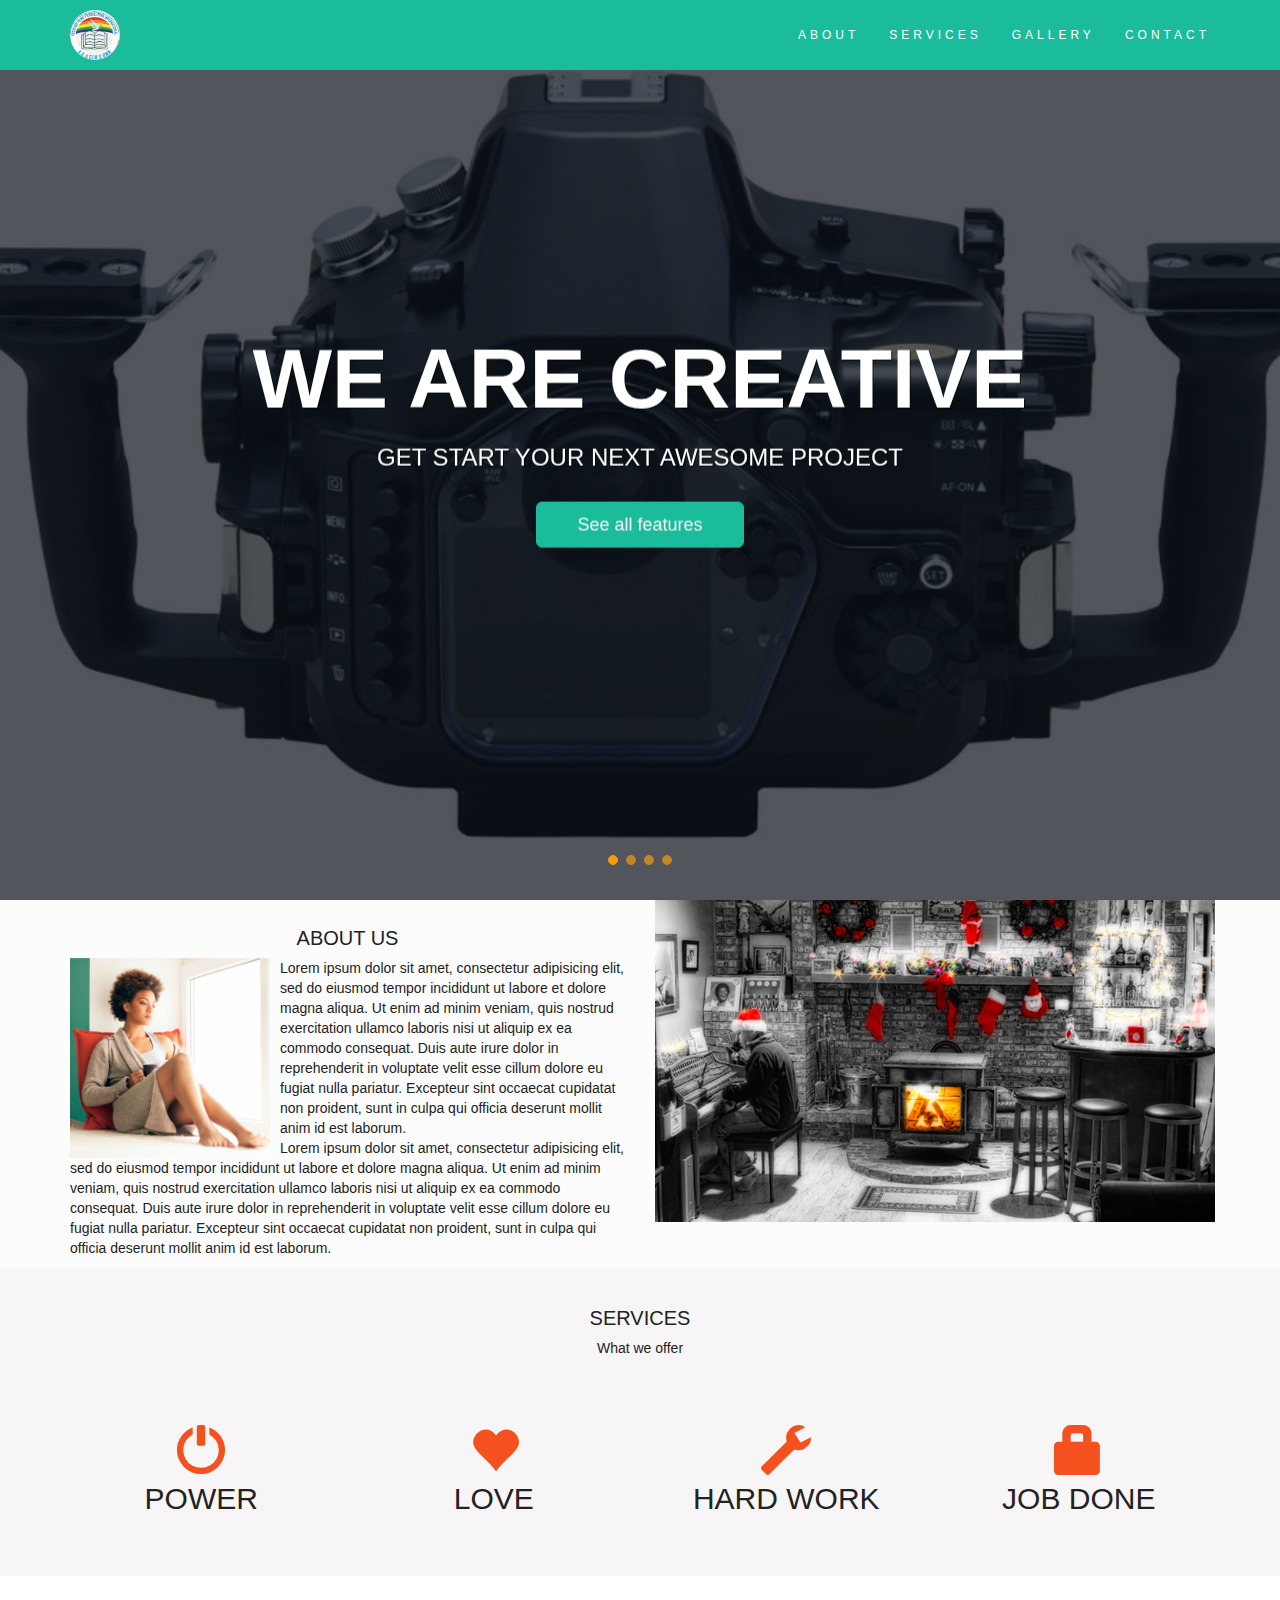
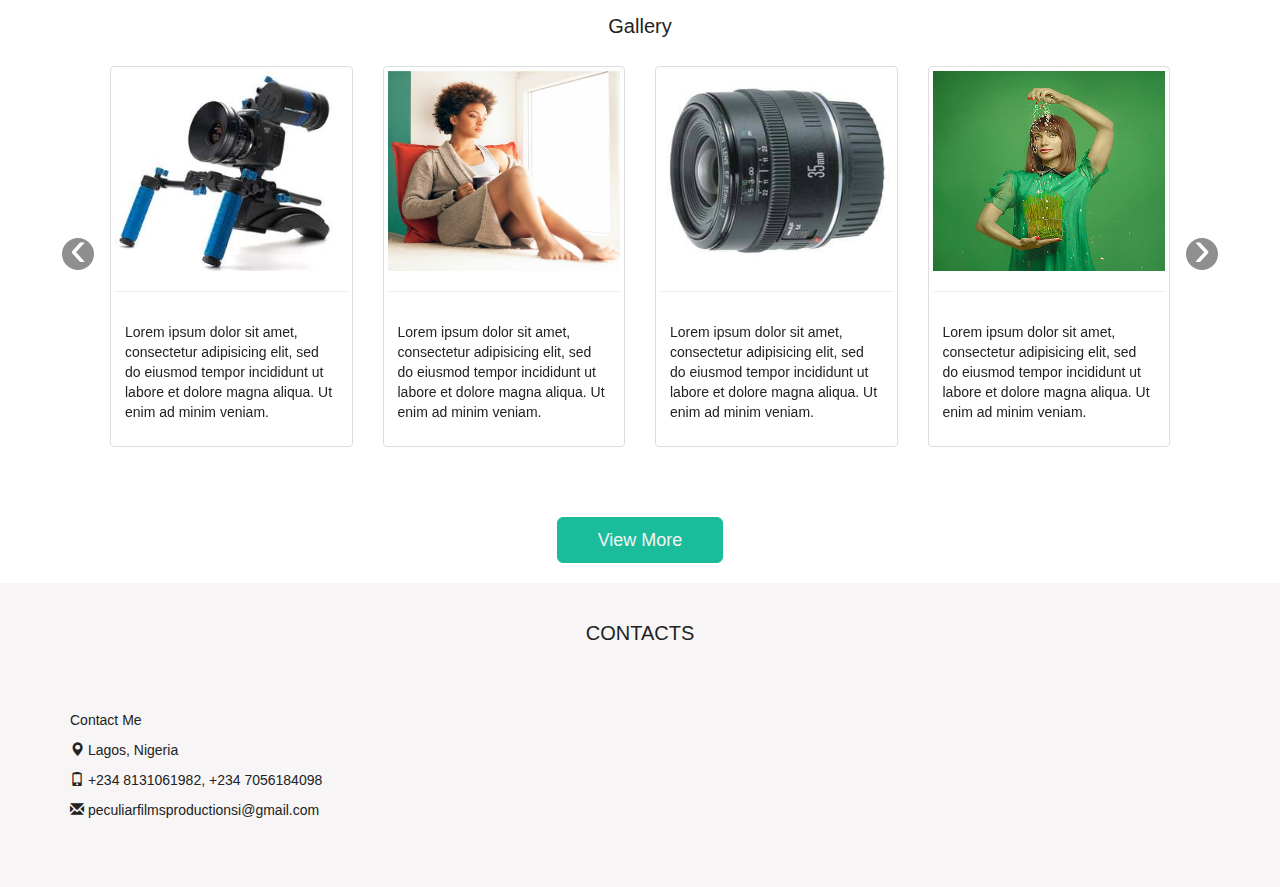
==== commit 2853cc19: "first" ====
--- a/index.html
+++ b/index.html
@@ -201,7 +201,7 @@
 					              	</div>
 					              	<div class="col-md-3">
 					                	<a class="thumbnail" href="#">
-					                		<img src="assets/img/imag.jpeg">
+					                		<img src="assets/img/Imag.jpeg">
 					                		<hr>
 					                		<p class="p-10">Lorem ipsum dolor sit amet, consectetur adipisicing elit, sed do eiusmod
 					                		tempor incididunt ut labore et dolore magna aliqua. Ut enim ad minim veniam.</p>
